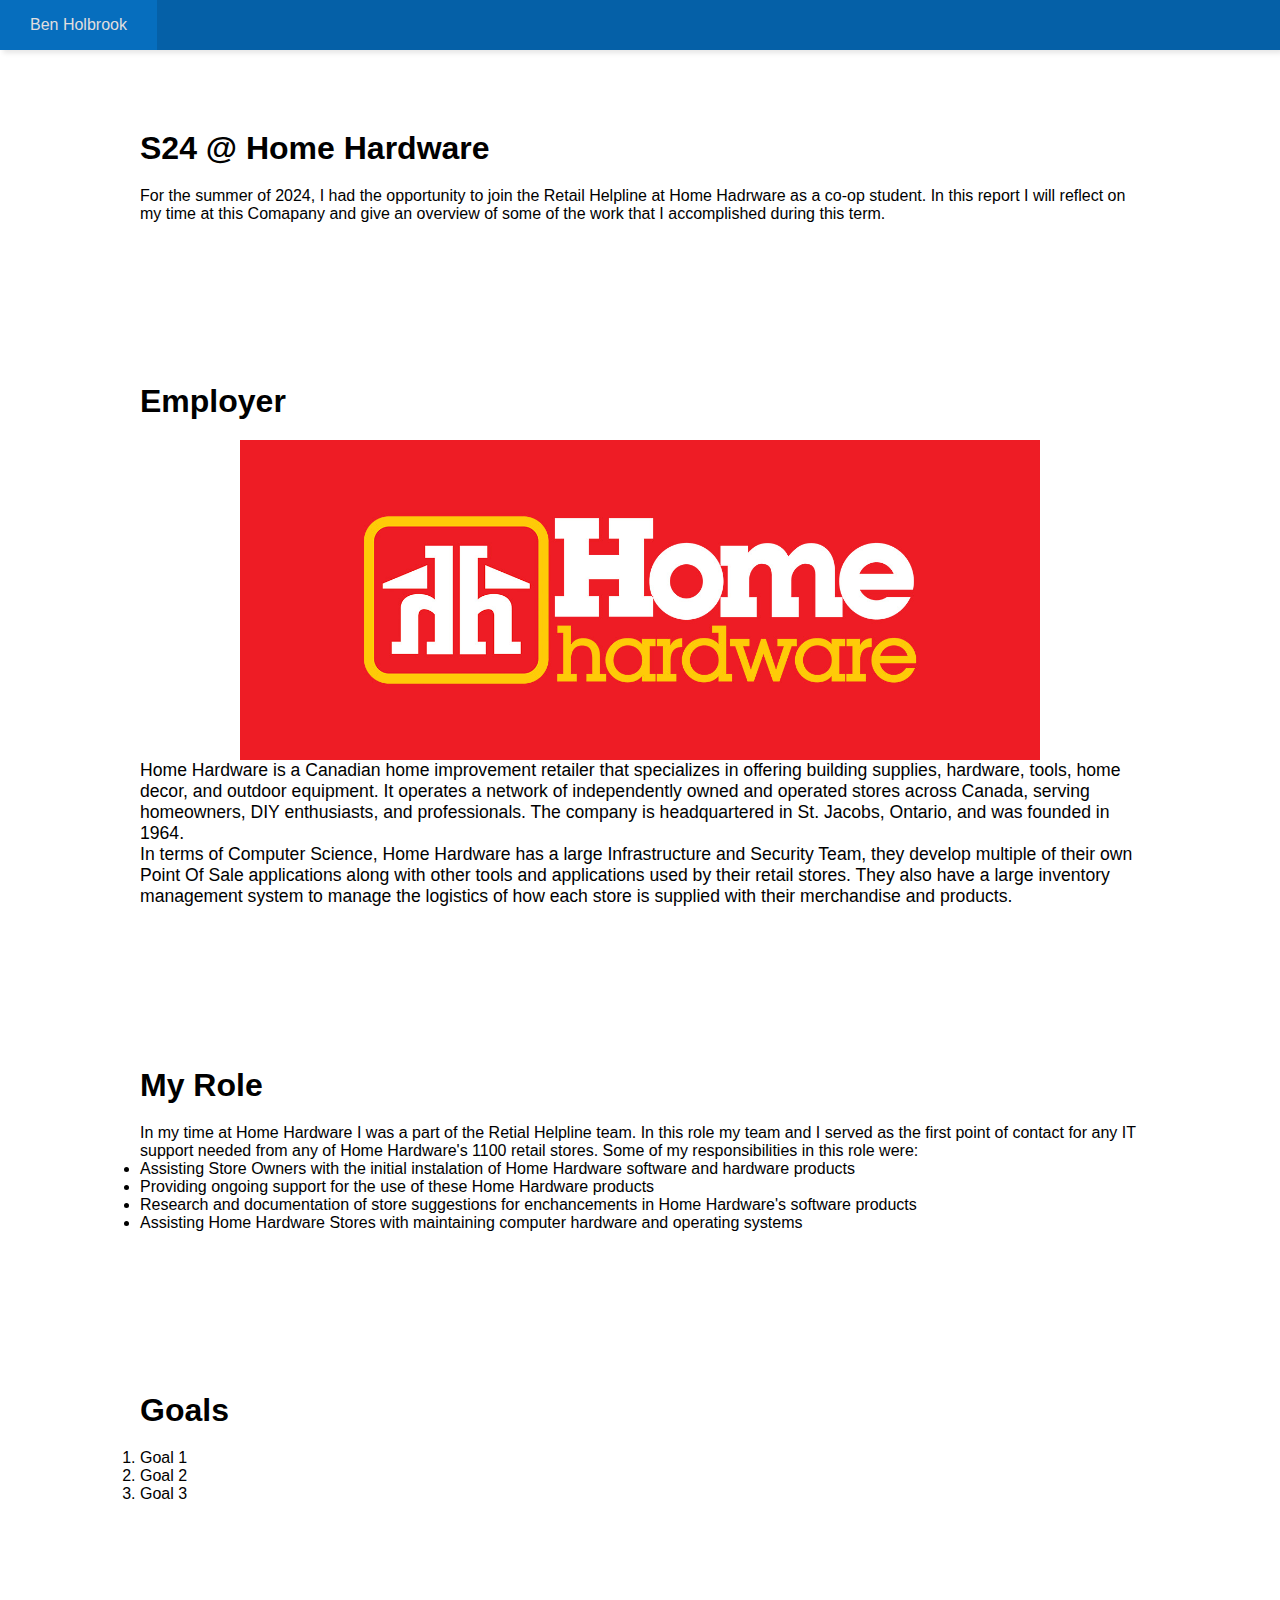
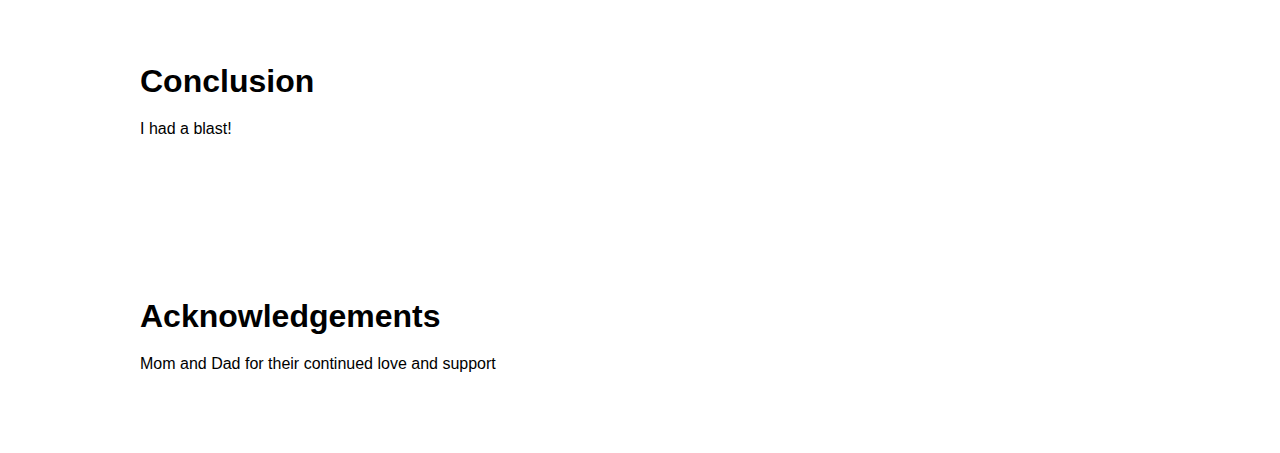
==== reports/homehardware.html @ 1037e7bb "Started working on Home Hardware Report" ====
<!DOCTYPE html>
<html lang="en">
<head>
    <!-- Meta Data -->
    <meta charset="UTF-8">
    <meta http-equiv="X-UA-Compatible">
    <meta name="viewport" content="width=device-width", initial-scale="1.0">

    <!-- Website Title -->
    <title>Home Hardware Work Term Report</title>

    <!-- Style Sheets -->
    <link rel="stylesheet" href="../style.css">
</head>
<body>

    <!-- Nav Bar -->
    <nav>
        <ul>
            <li><a href="../index.html">Ben Holbrook</a></li>
        </ul>
    </nav>

    <!-- Intro -->
    <section>
        <h2>S24 @ Home Hardware</h2>
        <p>
            For the summer of 2024, I had the opportunity to join the Retail Helpline at Home Hadrware as a co-op student.
            In this report I will reflect on my time at this Comapany and give an overview of some of the work that I accomplished 
            during this term.
        </p>
    </section>

    <!-- Employer Info -->
    <section id="about">
        <h2>Employer</h2>
        <img src="../assets/images/HomeHardware-logo.jpg" alt="Home Hardware Logo" style="width: 80%; display: block; margin-left: auto; margin-right: auto;">
        <p>
            Home Hardware is a Canadian home improvement retailer that specializes in offering building supplies,
            hardware, tools, home decor, and outdoor equipment. It operates a network of independently owned and
            operated stores across Canada, serving homeowners, DIY enthusiasts, and professionals.
            The company is headquartered in St. Jacobs, Ontario, and was founded in 1964.
        </p>
        <p>
            In terms of Computer Science, Home Hardware has a large Infrastructure and Security Team, they develop
            multiple of their own Point Of Sale applications along with other tools and applications used by their 
            retail stores. They also have a large inventory management system to manage the logistics of how each 
            store is supplied with their merchandise and products.
        </p>
    </section>

    <!-- My Role -->
    <section>
        <h2>My Role</h2>
        <p>
            In my time at Home Hardware I was a part of the Retial Helpline team. In this role my team and I served as
            the first point of contact for any IT support needed from any of Home Hardware's 1100 retail stores. Some of my
            responsibilities in this role were:
        </p>

        <ul>
            <li>Assisting Store Owners with the initial instalation of Home Hardware software and hardware products</li>
            <li>Providing ongoing support for the use of these Home Hardware products</li>
            <li>Research and documentation of store suggestions for enchancements in Home Hardware's software products</li>
            <li>Assisting Home Hardware Stores with maintaining computer hardware and operating systems</li>
        </ul>

    </section>

    <!-- My Role -->
    <section>
        <h2>Goals</h2>

        <ol>
            <li>Goal 1</li>
            <li>Goal 2</li>
            <li>Goal 3</li>
        </ol>

    </section>

    <!-- My Role -->
    <section>
        <h2>Conclusion</h2>

        <p>I had a blast!</p>

    </section>

    <!-- My Role -->
    <section>
        <h2>Acknowledgements</h2>

        <p>Mom and Dad for their continued love and support</p>

    </section>

</body>
</html>
---- style.css ----
*{
    margin: 0;
    padding: 0;
}

body{
    min-height: 100vh;
    /* background-image: url(assets/images/new-background.avif); */
    background-color: rgb(255, 255, 255);
    background-size: cover;
    background-repeat: no-repeat;
    background-position: center;
    font-family: 'Calibri', sans-serif;
}

nav{
    background-color: rgb(5,96,167); /* Same Blue as Resume */
    box-shadow: 3px 3px 5px rgba(0,0,0,0.1);
}

nav ul{
    width: 100%;
    list-style: none;
    display: flex;
    justify-content: flex-end;
    align-items: center;
}

nav li{
    height: 50px;
}

nav a{
    height: 100%;
    padding: 0 30px;
    text-decoration: none;
    display: flex;
    align-items: center;
    color: rgb(225, 223, 223);
}

nav a:hover{
    background-color: rgb(6, 110, 190);
}

nav li:first-child{
    margin-right: auto;
}

.sidebar{
    position: fixed;
    top: 0;
    right: 0;
    height: 100vh;
    width: 250px;
    z-index: 999;
    background-color: rgba(255, 255, 255, 0.2);
    backdrop-filter: blur(10px);
    box-shadow: -10px 0 10px rgba(0,0,0,0.1);
    display: none;
    flex-direction: column;
    align-items: flex-start;
    justify-content: flex-start;
}

.sidebar li{
    width: 100%;
}

.sidebar a{
    width: 100%;
}

.menu-button{
    display: none;
}

/* Section Styling */
section {
    padding: 80px 20px;
    max-width: 1000px;
    margin: 0 auto;
}

/* Heading Styles */
h2 {
    font-size: 2rem;
    margin-bottom: 20px;
    color: black;
}

/* About Section */
#about p {
    font-size: 1.1rem;
    color: rgb(0, 0, 0);
}

/* Experience Section */
.work-experience {
    display: flex;
    justify-content: space-between;
    align-items: center;
    margin-bottom: 20px;
    padding: 20px;
    border-radius: 8px;
    background-color: white;
    box-shadow: 0 4px 6px rgba(0, 0, 0, 0.1);
}

.logo-title {
    display: flex;
    align-items: center;
}

.company-logo {
    width: 50px;
    height: 50px;
    border-radius: 50%;
    margin-right: 15px;
    box-shadow: 0 2px 6px rgba(0, 0, 0, 0.2);
}

.job-info h3 {
    margin: 0;
    color: black;
}

.date-button {
    text-align: right;
}

.date-range {
    margin-bottom: 10px;
    color: var(--accent-color);
}

.report-button {
    border-color: black;
    color: black;
    padding: 8px 15px;
    border-radius: 5px;
    text-decoration: none;
    transition: background-color 0.3s ease;
    position: center;
}

.report-button:hover {
    background-color: var(--secondary-color);
}

/* Education Section */
.education-details {
    padding: 20px;
    background-color: white;
    border-radius: 8px;
    box-shadow: 0 4px 6px rgba(0, 0, 0, 0.1);
    margin-bottom: 20px;
}

.education-details h3 {
    margin: 0;
    color: var(--text-color);
}

.education-details p {
    margin-top: 5px;
    color: var(--accent-color);
}

/* Projects Section */
.project {
    padding: 20px;
    background-color: white;
    border-radius: 8px;
    box-shadow: 0 4px 6px rgba(0, 0, 0, 0.1);
    margin-bottom: 20px;
}

.project h3 {
    margin: 0;
    color: var(--text-color);
}

.project p {
    margin-top: 10px;
    color: var(--accent-color);
}


@media(max-width:850px){
    .hideOnMobile{
        display: none;
    }
    .menu-button{
        display: block;
    }
}

@media(max-width:400px){
    .sidebar{
        width: 100%;
    }
}
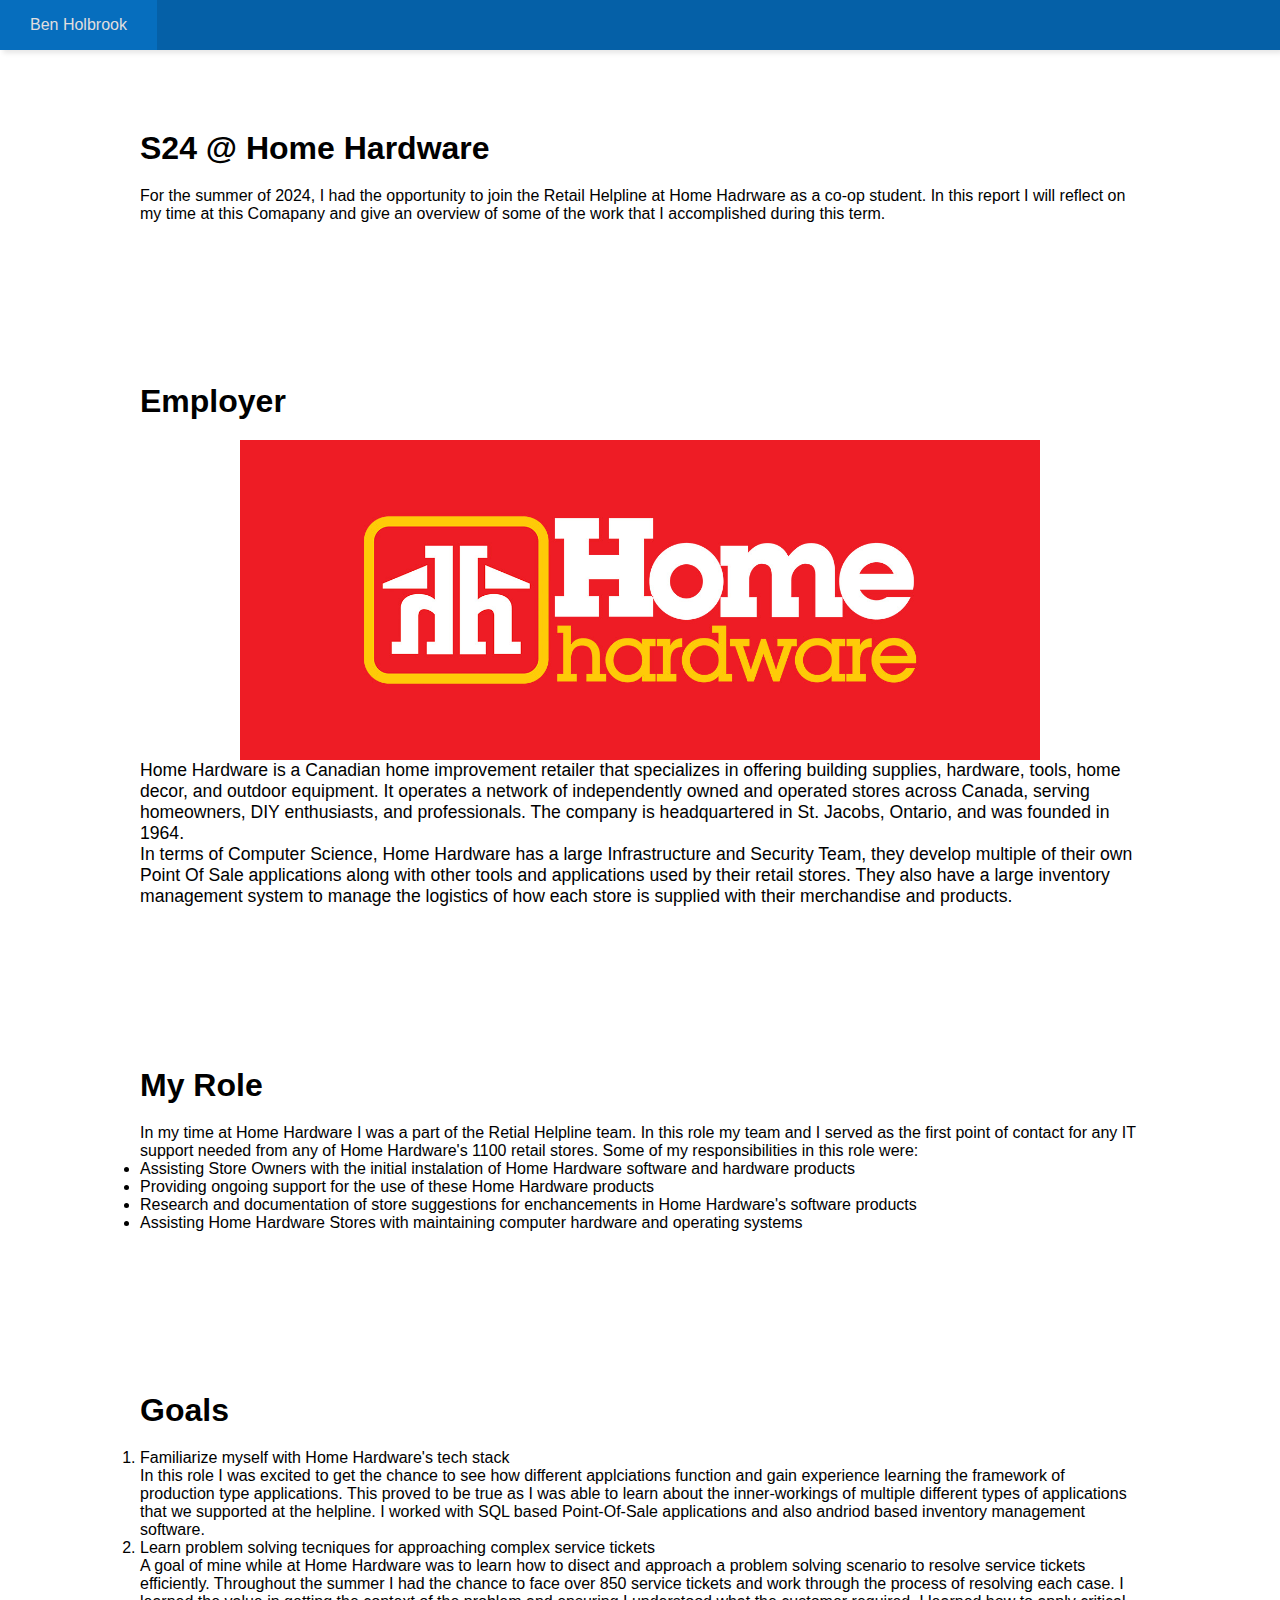
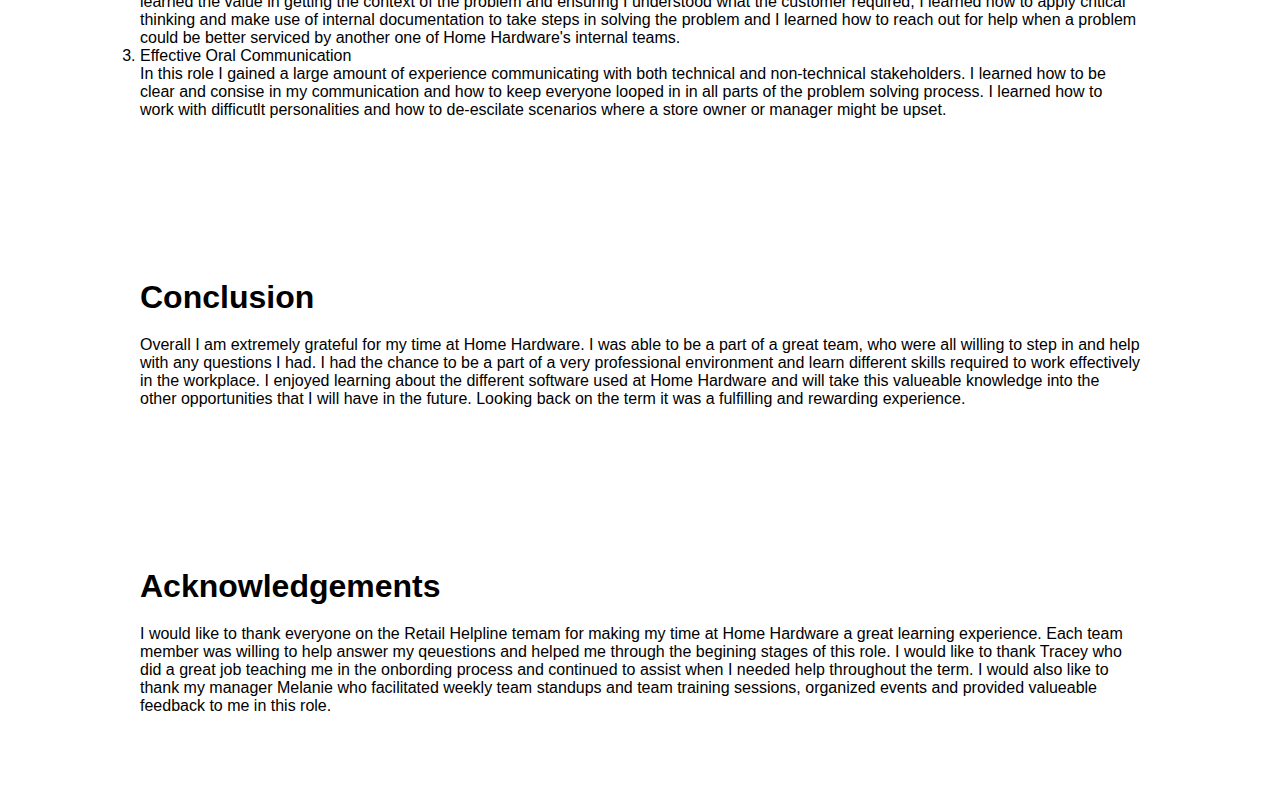
==== commit 1698bb44: "added goals, conclusion and acknowledgements" ====
--- a/reports/homehardware.html
+++ b/reports/homehardware.html
@@ -72,9 +72,30 @@
         <h2>Goals</h2>
 
         <ol>
-            <li>Goal 1</li>
-            <li>Goal 2</li>
-            <li>Goal 3</li>
+            <li>Familiarize myself with Home Hardware's tech stack</li>
+            <p>
+                In this role I was excited to get the chance to see how different applciations function and gain experience
+                learning the framework of production type applications. This proved to be true as I was able to learn about the
+                inner-workings of multiple different types of applications that we supported at the helpline. I worked with SQL
+                based Point-Of-Sale applications and also andriod based inventory management software. 
+
+            </p>
+            <li>Learn problem solving tecniques for approaching complex service tickets</li>
+            <p>
+                A goal of mine while at Home Hardware was to learn how to disect and approach a problem solving scenario to resolve 
+                service tickets efficiently. Throughout the summer I had the chance to face over 850 service tickets and work through
+                the process of resolving each case. I learned the value in getting the context of the problem and ensuring I understood
+                what the customer required, I learned how to apply critical thinking and make use of internal documentation to take steps
+                in solving the problem and I learned how to reach out for help when a problem could be better serviced by another one of Home
+                Hardware's internal teams.
+            </p>
+            <li>Effective Oral Communication</li>
+            <p>
+                In this role I gained a large amount of experience communicating with both technical and non-technical stakeholders.
+                I learned how to be clear and consise in my communication and how to keep everyone looped in in all parts of the problem
+                solving process. I learned how to work with difficutlt personalities and how to de-escilate scenarios where a store owner
+                or manager might be upset.
+            </p>
         </ol>
 
     </section>
@@ -83,7 +104,12 @@
     <section>
         <h2>Conclusion</h2>
 
-        <p>I had a blast!</p>
+        <p>Overall I am extremely grateful for my time at Home Hardware. I was able to be a part of a great team, who were all willing
+            to step in and help with any questions I had. I had the chance to be a part of a very professional environment and learn 
+            different skills required to work effectively in the workplace. I enjoyed learning about the different software used at Home
+            Hardware and will take this valueable knowledge into the other opportunities that I will have in the future. Looking back on
+            the term it was a fulfilling and rewarding experience.
+        </p>
 
     </section>
 
@@ -91,7 +117,12 @@
     <section>
         <h2>Acknowledgements</h2>
 
-        <p>Mom and Dad for their continued love and support</p>
+        <p>I would like to thank everyone on the Retail Helpline temam for making my time at Home Hardware a great learning experience.
+            Each team member was willing to help answer my qeuestions and helped me through the begining stages of this role. I would like
+            to thank Tracey who did a great job teaching me in the onbording process and continued to assist when I needed help throughout
+            the term. I would also like to thank my manager Melanie who facilitated weekly team standups and team training sessions, organized
+            events and provided valueable feedback to me in this role. 
+        </p>
 
     </section>
 
--- a/style.css
+++ b/style.css
@@ -121,7 +121,7 @@
 }
 
 .job-info h3 {
-    margin: 0;
+    margin-bottom: 10px;
     color: black;
 }
 
@@ -130,22 +130,25 @@
 }
 
 .date-range {
-    margin-bottom: 10px;
-    color: var(--accent-color);
+    margin-bottom:25px;
 }
 
 .report-button {
-    border-color: black;
-    color: black;
-    padding: 8px 15px;
-    border-radius: 5px;
-    text-decoration: none;
-    transition: background-color 0.3s ease;
-    position: center;
+    background-color: #0560A7; /* Blue background color */
+    color: white; /* White text color */
+    padding: 10px 20px; /* Add padding */
+    border-radius: 5px; /* Rounded corners */
+    text-decoration: none; /* Remove underline */
+    border: none; /* Remove border */
+    box-shadow: 0 4px 6px rgba(0, 0, 0, 0.1); /* Add shadow for depth */
+    font-weight: bold; /* Make text bold */
+    cursor: pointer; /* Change cursor to pointer */
+    transition: background-color 0.3s ease, transform 0.2s ease; /* Add smooth hover effects */
 }
 
 .report-button:hover {
-    background-color: var(--secondary-color);
+    background-color: #046DBF; /* Darker blue on hover */
+    transform: translateY(-2px); /* Slight lift on hover */
 }
 
 /* Education Section */
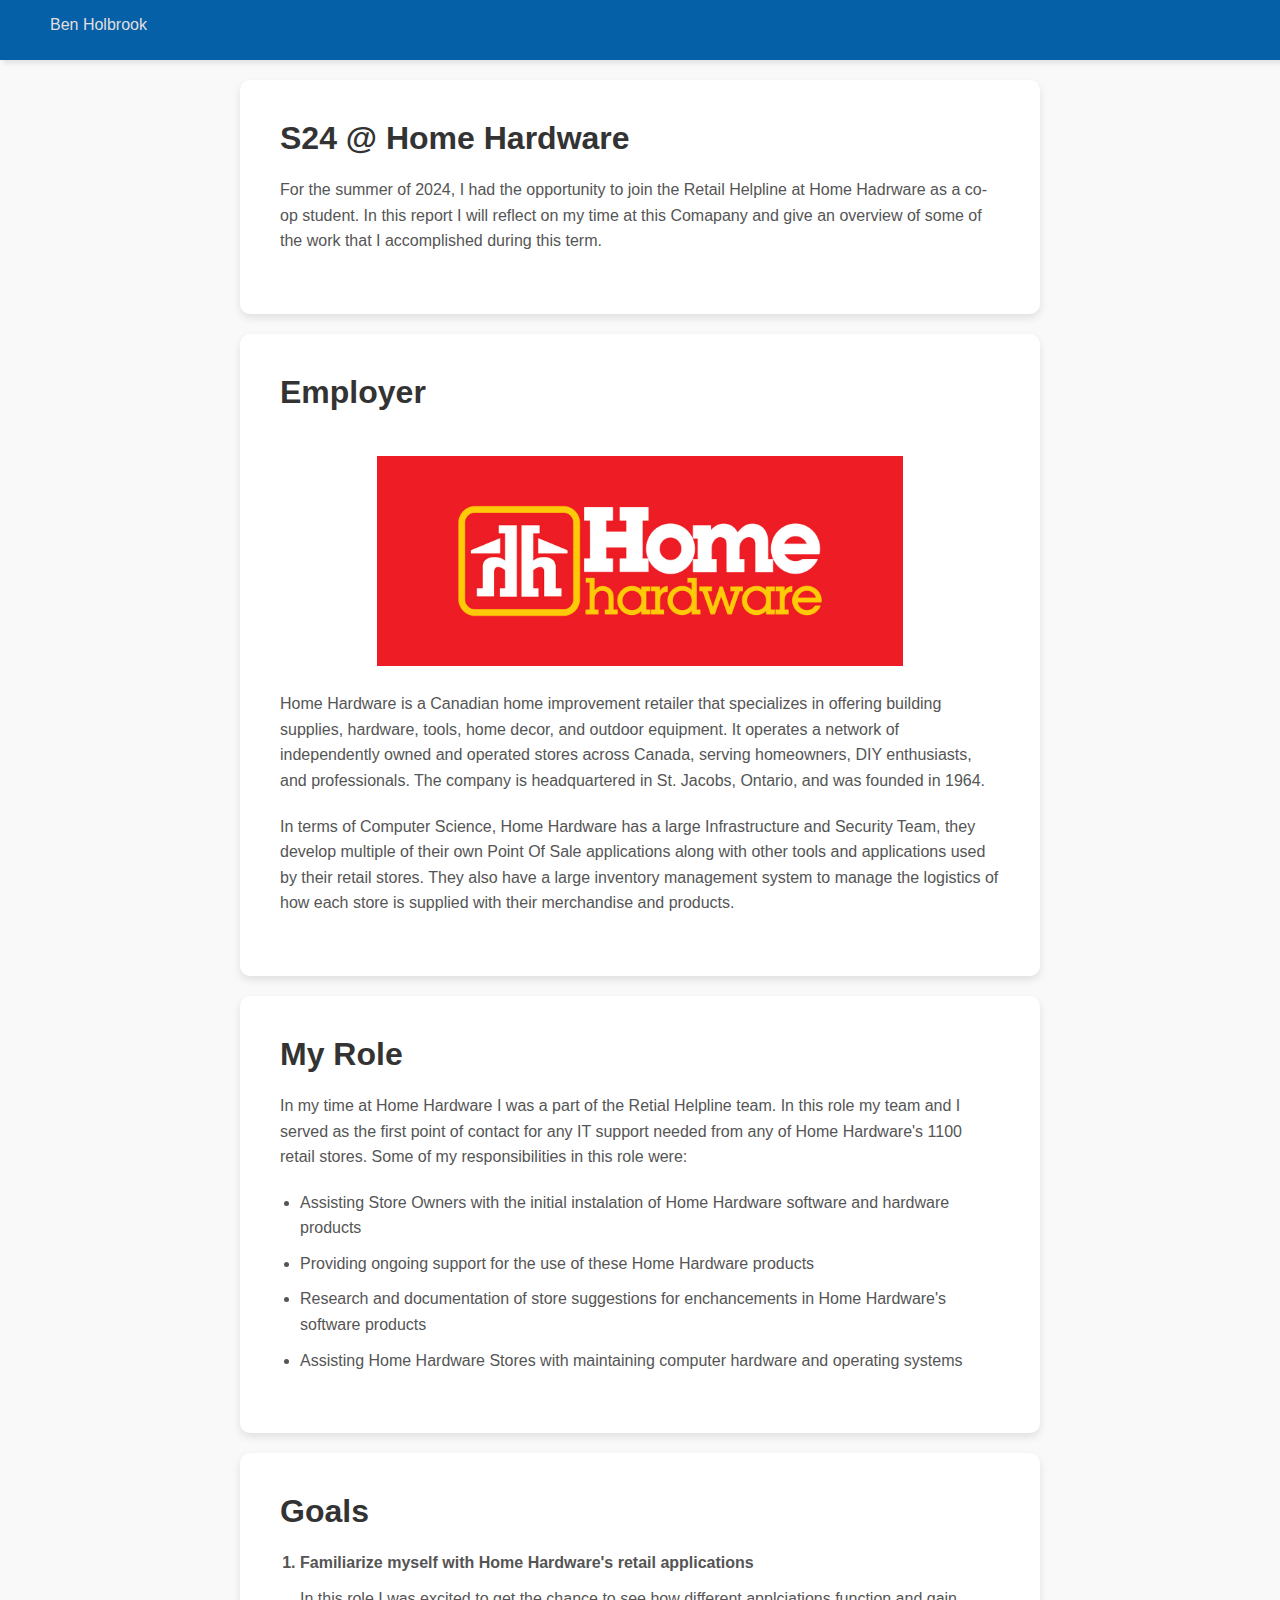
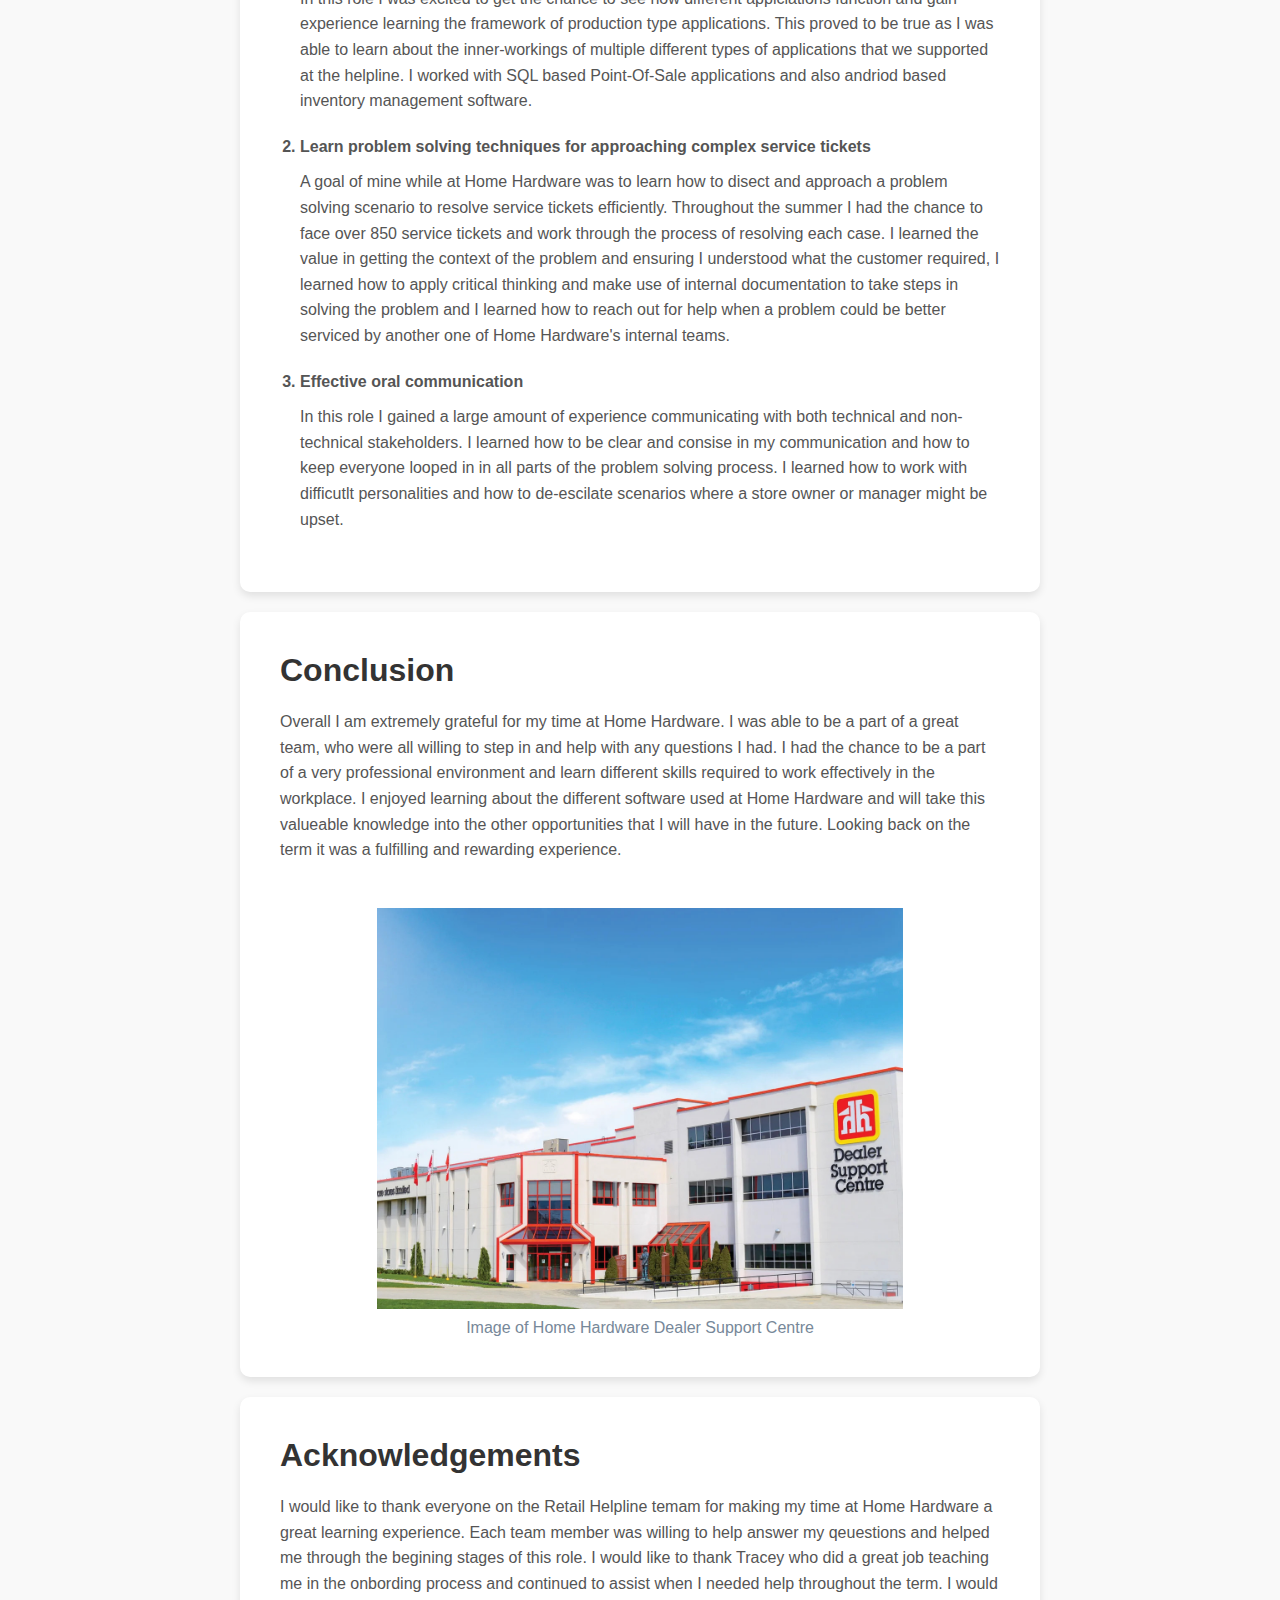
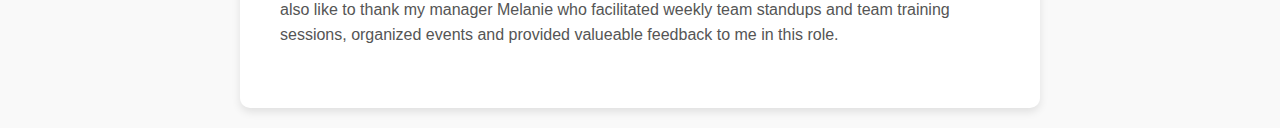
==== commit ac0bdc77: "formatted hh-report page" ====
--- a/reports/homehardware.html
+++ b/reports/homehardware.html
@@ -10,7 +10,7 @@
     <title>Home Hardware Work Term Report</title>
 
     <!-- Style Sheets -->
-    <link rel="stylesheet" href="../style.css">
+    <link rel="stylesheet" href="../hh_style.css">
 </head>
 <body>
 
@@ -72,7 +72,7 @@
         <h2>Goals</h2>
 
         <ol>
-            <li>Familiarize myself with Home Hardware's tech stack</li>
+            <li>Familiarize myself with Home Hardware's retail applications</li>
             <p>
                 In this role I was excited to get the chance to see how different applciations function and gain experience
                 learning the framework of production type applications. This proved to be true as I was able to learn about the
@@ -80,7 +80,7 @@
                 based Point-Of-Sale applications and also andriod based inventory management software. 
 
             </p>
-            <li>Learn problem solving tecniques for approaching complex service tickets</li>
+            <li>Learn problem solving techniques for approaching complex service tickets</li>
             <p>
                 A goal of mine while at Home Hardware was to learn how to disect and approach a problem solving scenario to resolve 
                 service tickets efficiently. Throughout the summer I had the chance to face over 850 service tickets and work through
@@ -89,7 +89,7 @@
                 in solving the problem and I learned how to reach out for help when a problem could be better serviced by another one of Home
                 Hardware's internal teams.
             </p>
-            <li>Effective Oral Communication</li>
+            <li>Effective oral communication</li>
             <p>
                 In this role I gained a large amount of experience communicating with both technical and non-technical stakeholders.
                 I learned how to be clear and consise in my communication and how to keep everyone looped in in all parts of the problem
@@ -104,12 +104,16 @@
     <section>
         <h2>Conclusion</h2>
 
-        <p>Overall I am extremely grateful for my time at Home Hardware. I was able to be a part of a great team, who were all willing
+        <p>
+            Overall I am extremely grateful for my time at Home Hardware. I was able to be a part of a great team, who were all willing
             to step in and help with any questions I had. I had the chance to be a part of a very professional environment and learn 
             different skills required to work effectively in the workplace. I enjoyed learning about the different software used at Home
             Hardware and will take this valueable knowledge into the other opportunities that I will have in the future. Looking back on
             the term it was a fulfilling and rewarding experience.
         </p>
+
+        <img src="../assets/images/hh-headoffice.jpg" alt="Image of Home Hardware Head Office" style="width: 80%; display: block; margin-left: auto; margin-right: auto; padding-bottom: 10px;">
+        <figcaption style="text-align: center; color: lightslategrey;">Image of Home Hardware Dealer Support Centre</figcaption>
 
     </section>
 
@@ -117,7 +121,8 @@
     <section>
         <h2>Acknowledgements</h2>
 
-        <p>I would like to thank everyone on the Retail Helpline temam for making my time at Home Hardware a great learning experience.
+        <p>
+            I would like to thank everyone on the Retail Helpline temam for making my time at Home Hardware a great learning experience.
             Each team member was willing to help answer my qeuestions and helped me through the begining stages of this role. I would like
             to thank Tracey who did a great job teaching me in the onbording process and continued to assist when I needed help throughout
             the term. I would also like to thank my manager Melanie who facilitated weekly team standups and team training sessions, organized
--- a/hh_style.css
+++ b/hh_style.css
@@ -0,0 +1,125 @@
+*{
+    margin: 0;
+    padding: 0;
+    box-sizing: border-box;
+}
+
+body{
+    min-height: 100vh;
+    background-color: #f9f9f9; /* Light grey background */
+    font-family: 'Arial', sans-serif;
+    margin: 0;
+    padding: 0;
+}
+
+nav{
+    background-color: rgb(5,96,167); /* Same Blue as Resume */
+    box-shadow: 3px 3px 5px rgba(0,0,0,0.1);
+}
+
+nav ul{
+    width: 100%;
+    list-style: none;
+    display: flex;
+    justify-content: flex-end;
+    align-items: center;
+}
+
+nav li{
+    height: 50px;
+}
+
+nav a{
+    height: 100%;
+    padding: 0 30px;
+    text-decoration: none;
+    display: flex;
+    align-items: center;
+    color: rgb(225, 223, 223);
+}
+
+nav a:hover{
+    background-color: rgb(6, 110, 190);
+}
+
+nav li:first-child{
+    margin-right: auto;
+}
+
+section {
+    background-color: white;
+    padding: 40px;
+    border-radius: 10px;
+    box-shadow: 0 4px 8px rgba(0, 0, 0, 0.1); /* Soft shadow for content */
+    margin: 20px auto;
+    max-width: 800px;
+}
+
+h2 {
+    font-size: 2rem;
+    margin-bottom: 20px;
+    color: #333;
+}
+
+p, ul, ol {
+    margin-bottom: 20px;
+    line-height: 1.6;
+    color: #555;
+}
+
+ul, ol {
+    padding-left: 20px;
+}
+
+li {
+    margin-bottom: 10px;
+}
+
+img {
+    display: block;
+    margin: 0 auto;
+    max-width: 100%;
+    padding: 25px;
+    padding-top: 5;
+}
+
+footer {
+    text-align: center;
+    padding: 20px;
+    background-color: #0560A7;
+    color: white;
+}
+
+.report-button {
+    background-color: #0560A7; /* Blue background color */
+    color: white; /* White text color */
+    padding: 10px 20px; /* Add padding */
+    border-radius: 5px; /* Rounded corners */
+    text-decoration: none; /* Remove underline */
+    border: none; /* Remove border */
+    box-shadow: 0 4px 6px rgba(0, 0, 0, 0.1); /* Add shadow for depth */
+    font-weight: bold; /* Make text bold */
+    cursor: pointer; /* Change cursor to pointer */
+    transition: background-color 0.3s ease, transform 0.2s ease; /* Add smooth hover effects */
+}
+
+.report-button:hover {
+    background-color: #046DBF; /* Darker blue on hover */
+    transform: translateY(-2px); /* Slight lift on hover */
+}
+
+section ol li {
+    font-weight: bold;
+}
+
+@media(max-width:850px){
+    .hideOnMobile{
+        display: none;
+    }
+}
+
+@media(max-width:400px){
+    .sidebar{
+        width: 100%;
+    }
+}
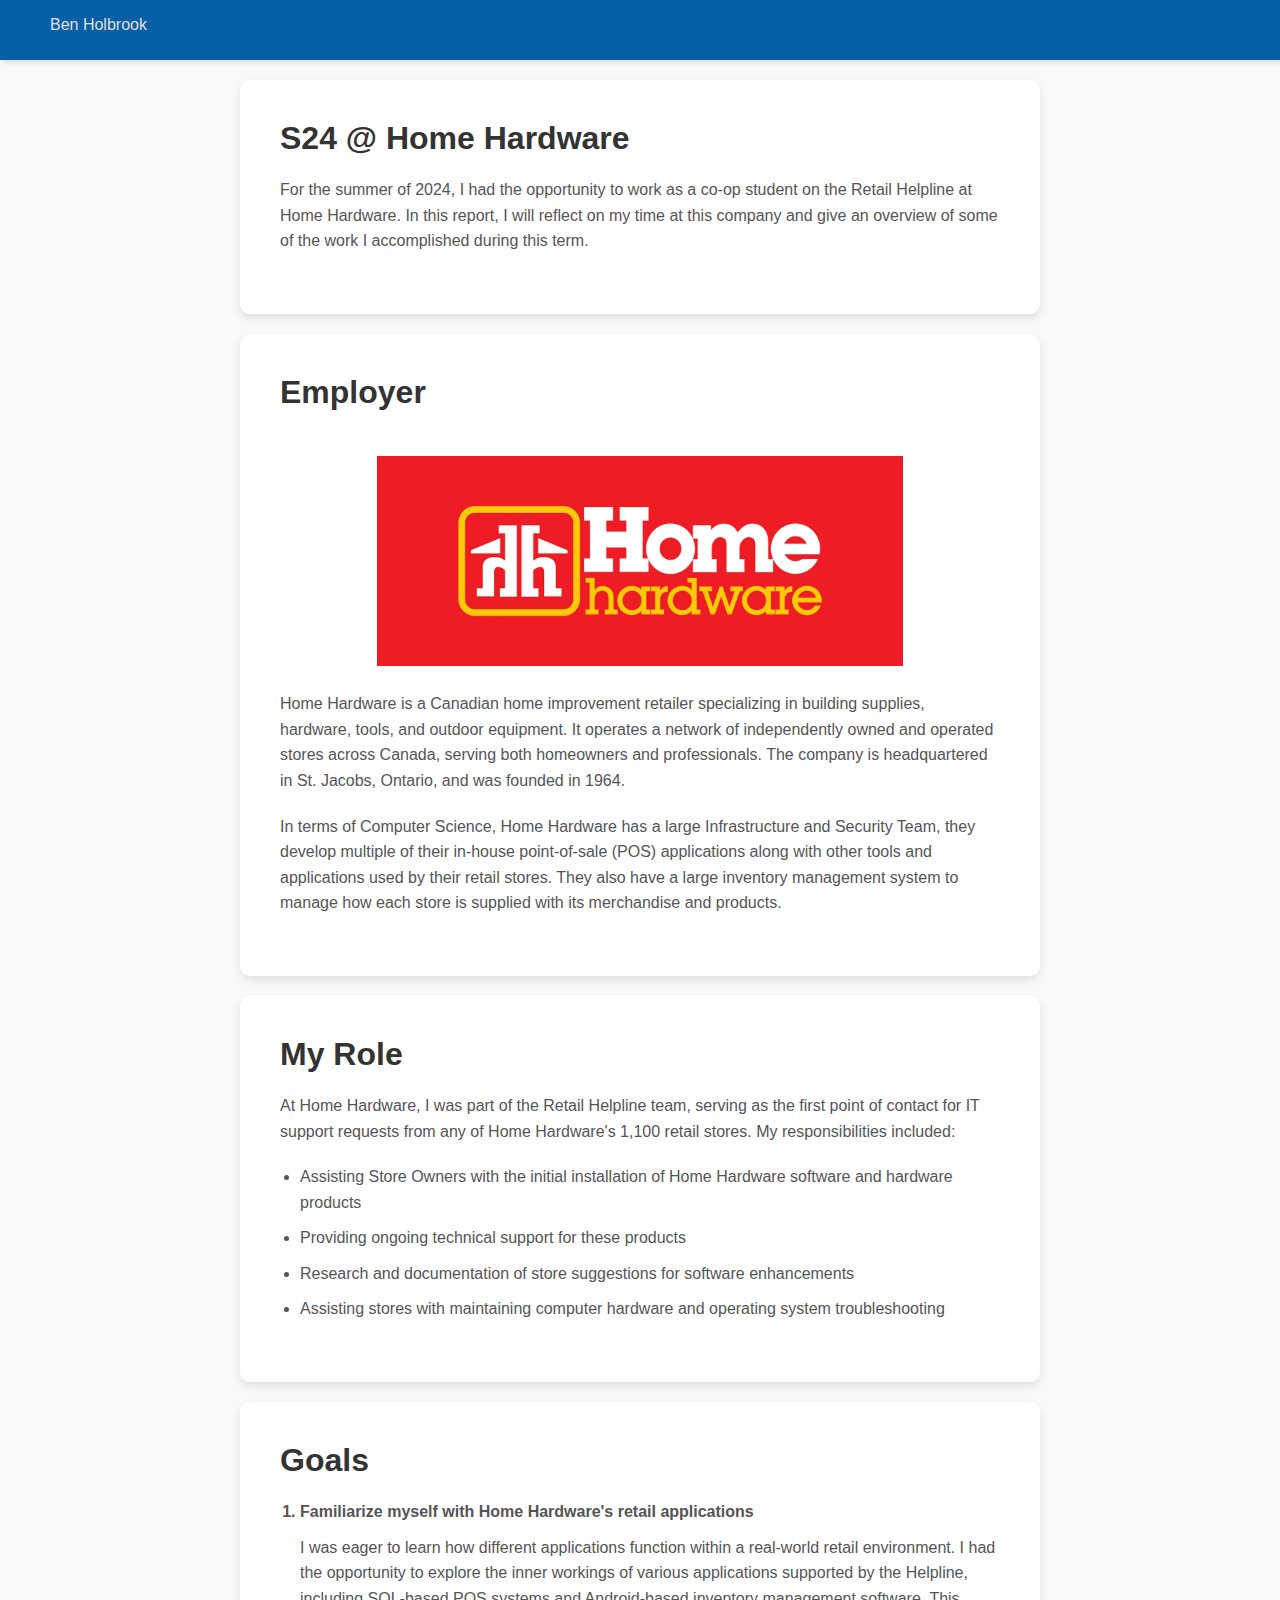
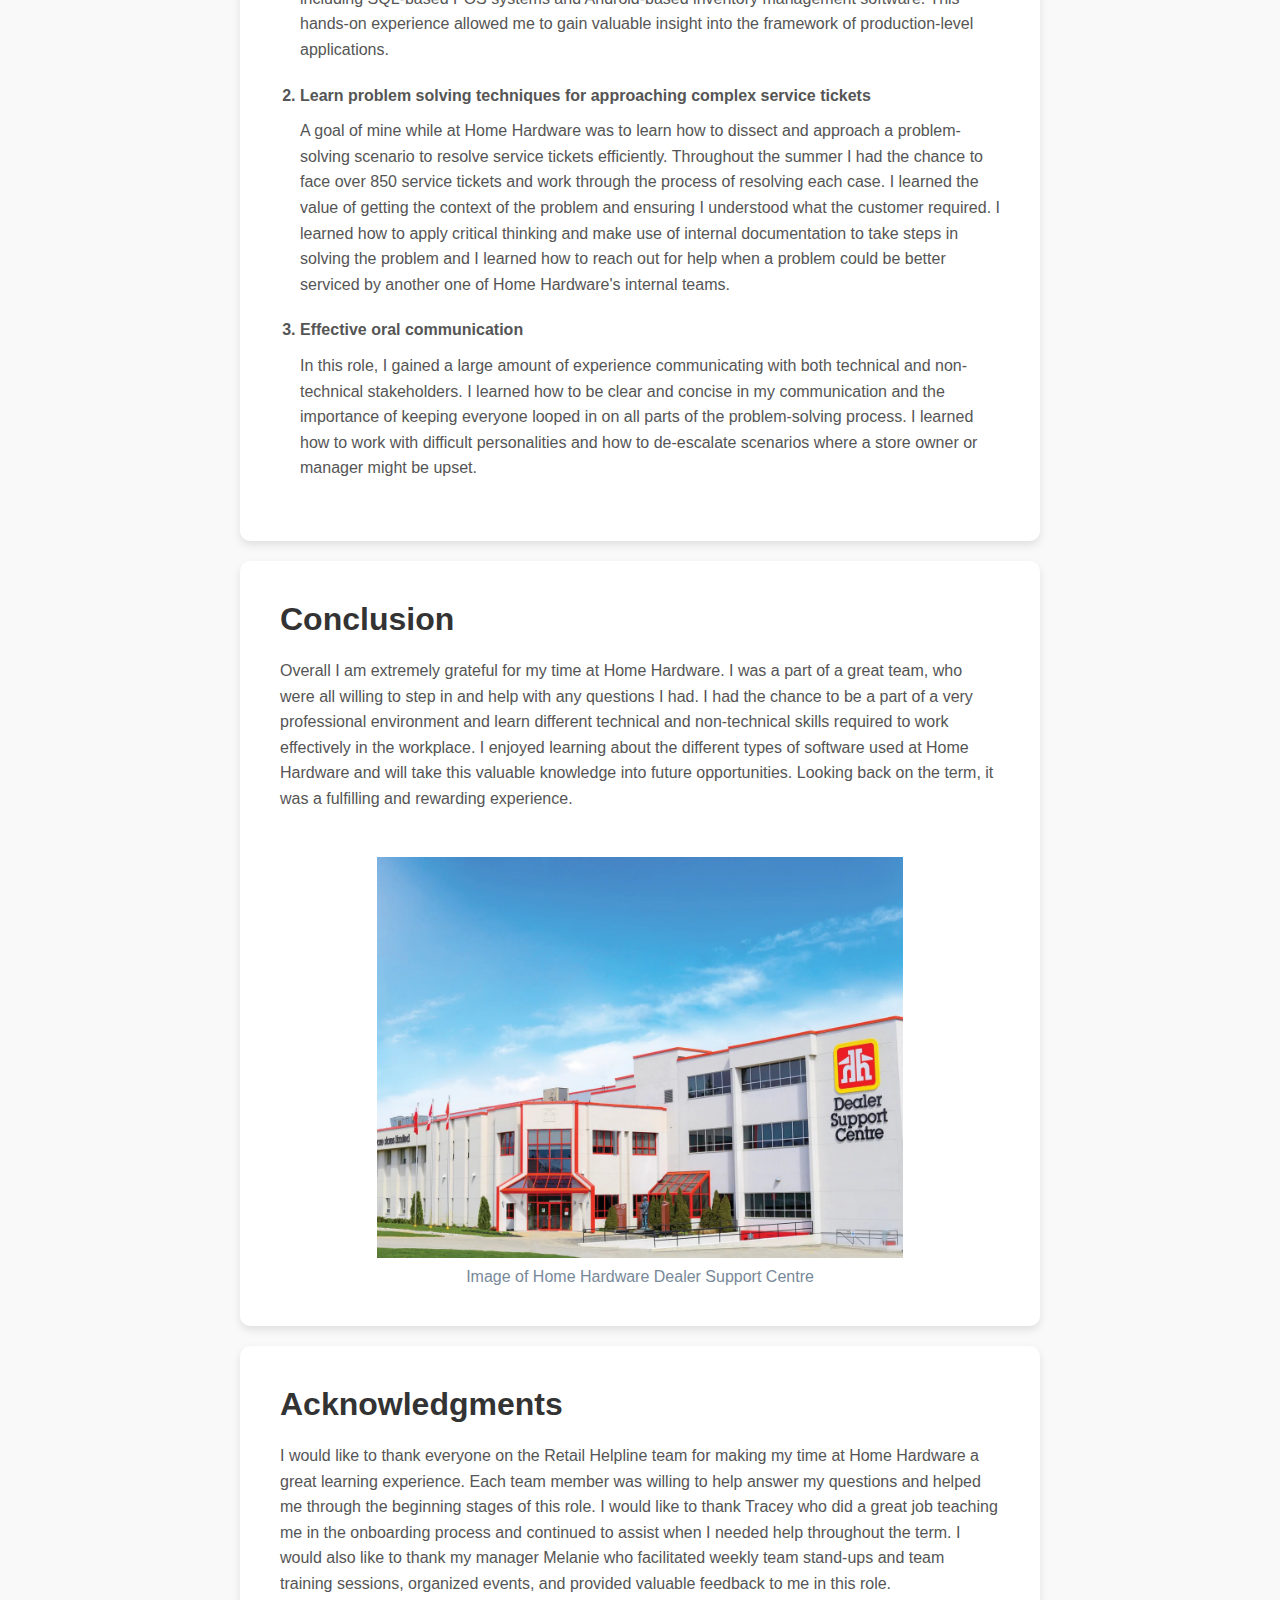
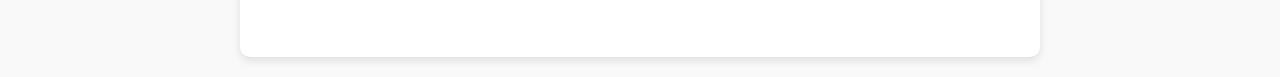
==== commit d46c3350: "grammar and spelling fixes" ====
--- a/reports/homehardware.html
+++ b/reports/homehardware.html
@@ -25,8 +25,8 @@
     <section>
         <h2>S24 @ Home Hardware</h2>
         <p>
-            For the summer of 2024, I had the opportunity to join the Retail Helpline at Home Hadrware as a co-op student.
-            In this report I will reflect on my time at this Comapany and give an overview of some of the work that I accomplished 
+            For the summer of 2024, I had the opportunity to work as a co-op student on the Retail Helpline at Home Hardware.
+            In this report, I will reflect on my time at this company and give an overview of some of the work I accomplished
             during this term.
         </p>
     </section>
@@ -36,16 +36,17 @@
         <h2>Employer</h2>
         <img src="../assets/images/HomeHardware-logo.jpg" alt="Home Hardware Logo" style="width: 80%; display: block; margin-left: auto; margin-right: auto;">
         <p>
-            Home Hardware is a Canadian home improvement retailer that specializes in offering building supplies,
-            hardware, tools, home decor, and outdoor equipment. It operates a network of independently owned and
-            operated stores across Canada, serving homeowners, DIY enthusiasts, and professionals.
-            The company is headquartered in St. Jacobs, Ontario, and was founded in 1964.
+            Home Hardware is a Canadian home improvement retailer specializing in building supplies, hardware, tools,
+            and outdoor equipment. It operates a network of independently owned and operated stores across Canada,
+            serving both homeowners and professionals. The company is headquartered in St. Jacobs, Ontario, and was founded in 1964.
+
         </p>
         <p>
-            In terms of Computer Science, Home Hardware has a large Infrastructure and Security Team, they develop
-            multiple of their own Point Of Sale applications along with other tools and applications used by their 
-            retail stores. They also have a large inventory management system to manage the logistics of how each 
-            store is supplied with their merchandise and products.
+            In terms of Computer Science, Home Hardware has a large Infrastructure and Security Team, they develop multiple
+            of their in-house point-of-sale (POS) applications along with other tools and applications used by their retail
+            stores. They also have a large inventory management system to manage how each store is supplied with its merchandise
+            and products.
+
         </p>
     </section>
 
@@ -53,16 +54,15 @@
     <section>
         <h2>My Role</h2>
         <p>
-            In my time at Home Hardware I was a part of the Retial Helpline team. In this role my team and I served as
-            the first point of contact for any IT support needed from any of Home Hardware's 1100 retail stores. Some of my
-            responsibilities in this role were:
+            At Home Hardware, I was part of the Retail Helpline team, serving as the first point of contact for IT support
+            requests from any of Home Hardware's 1,100 retail stores. My responsibilities included:
         </p>
 
         <ul>
-            <li>Assisting Store Owners with the initial instalation of Home Hardware software and hardware products</li>
-            <li>Providing ongoing support for the use of these Home Hardware products</li>
-            <li>Research and documentation of store suggestions for enchancements in Home Hardware's software products</li>
-            <li>Assisting Home Hardware Stores with maintaining computer hardware and operating systems</li>
+            <li>Assisting Store Owners with the initial installation of Home Hardware software and hardware products</li>
+            <li>Providing ongoing technical support for these products</li>
+            <li>Research and documentation of store suggestions for software enhancements</li>
+            <li>Assisting stores with maintaining computer hardware and operating system troubleshooting</li>
         </ul>
 
     </section>
@@ -74,27 +74,28 @@
         <ol>
             <li>Familiarize myself with Home Hardware's retail applications</li>
             <p>
-                In this role I was excited to get the chance to see how different applciations function and gain experience
-                learning the framework of production type applications. This proved to be true as I was able to learn about the
-                inner-workings of multiple different types of applications that we supported at the helpline. I worked with SQL
-                based Point-Of-Sale applications and also andriod based inventory management software. 
+                I was eager to learn how different applications function within a real-world retail environment. I had the opportunity
+                to explore the inner workings of various applications supported by the Helpline, including SQL-based POS systems and
+                Android-based inventory management software. This hands-on experience allowed me to gain valuable insight into the 
+                framework of production-level applications.
 
             </p>
             <li>Learn problem solving techniques for approaching complex service tickets</li>
             <p>
-                A goal of mine while at Home Hardware was to learn how to disect and approach a problem solving scenario to resolve 
-                service tickets efficiently. Throughout the summer I had the chance to face over 850 service tickets and work through
-                the process of resolving each case. I learned the value in getting the context of the problem and ensuring I understood
-                what the customer required, I learned how to apply critical thinking and make use of internal documentation to take steps
-                in solving the problem and I learned how to reach out for help when a problem could be better serviced by another one of Home
-                Hardware's internal teams.
+                A goal of mine while at Home Hardware was to learn how to dissect and approach a problem-solving scenario to resolve
+                service tickets efficiently. Throughout the summer I had the chance to face over 850 service tickets and work through 
+                the process of resolving each case. I learned the value of getting the context of the problem and ensuring I understood 
+                what the customer required. I learned how to apply critical thinking and make use of internal documentation to take steps
+                in solving the problem and I learned how to reach out for help when a problem could be better serviced by another one of
+                Home Hardware's internal teams.
+
             </p>
             <li>Effective oral communication</li>
             <p>
-                In this role I gained a large amount of experience communicating with both technical and non-technical stakeholders.
-                I learned how to be clear and consise in my communication and how to keep everyone looped in in all parts of the problem
-                solving process. I learned how to work with difficutlt personalities and how to de-escilate scenarios where a store owner
-                or manager might be upset.
+                In this role, I gained a large amount of experience communicating with both technical and non-technical stakeholders. I
+                learned how to be clear and concise in my communication and the importance of keeping everyone looped in on all parts of
+                the problem-solving process. I learned how to work with difficult personalities and how to de-escalate scenarios where a
+                store owner or manager might be upset.
             </p>
         </ol>
 
@@ -105,11 +106,11 @@
         <h2>Conclusion</h2>
 
         <p>
-            Overall I am extremely grateful for my time at Home Hardware. I was able to be a part of a great team, who were all willing
-            to step in and help with any questions I had. I had the chance to be a part of a very professional environment and learn 
-            different skills required to work effectively in the workplace. I enjoyed learning about the different software used at Home
-            Hardware and will take this valueable knowledge into the other opportunities that I will have in the future. Looking back on
-            the term it was a fulfilling and rewarding experience.
+            Overall I am extremely grateful for my time at Home Hardware. I was a part of a great team, who were all willing to step in
+            and help with any questions I had. I had the chance to be a part of a very professional environment and learn different technical
+            and non-technical skills required to work effectively in the workplace. I enjoyed learning about the different types of software
+            used at Home Hardware and will take this valuable knowledge into future opportunities. Looking back on the term, it was a fulfilling
+            and rewarding experience.
         </p>
 
         <img src="../assets/images/hh-headoffice.jpg" alt="Image of Home Hardware Head Office" style="width: 80%; display: block; margin-left: auto; margin-right: auto; padding-bottom: 10px;">
@@ -119,14 +120,14 @@
 
     <!-- My Role -->
     <section>
-        <h2>Acknowledgements</h2>
+        <h2>Acknowledgments</h2>
 
         <p>
-            I would like to thank everyone on the Retail Helpline temam for making my time at Home Hardware a great learning experience.
-            Each team member was willing to help answer my qeuestions and helped me through the begining stages of this role. I would like
-            to thank Tracey who did a great job teaching me in the onbording process and continued to assist when I needed help throughout
-            the term. I would also like to thank my manager Melanie who facilitated weekly team standups and team training sessions, organized
-            events and provided valueable feedback to me in this role. 
+            I would like to thank everyone on the Retail Helpline team for making my time at Home Hardware a great learning experience. 
+            Each team member was willing to help answer my questions and helped me through the beginning stages of this role. I would like 
+            to thank Tracey who did a great job teaching me in the onboarding process and continued to assist when I needed help throughout 
+            the term. I would also like to thank my manager Melanie who facilitated weekly team stand-ups and team training sessions, organized events, 
+            and provided valuable feedback to me in this role. 
         </p>
 
     </section>
